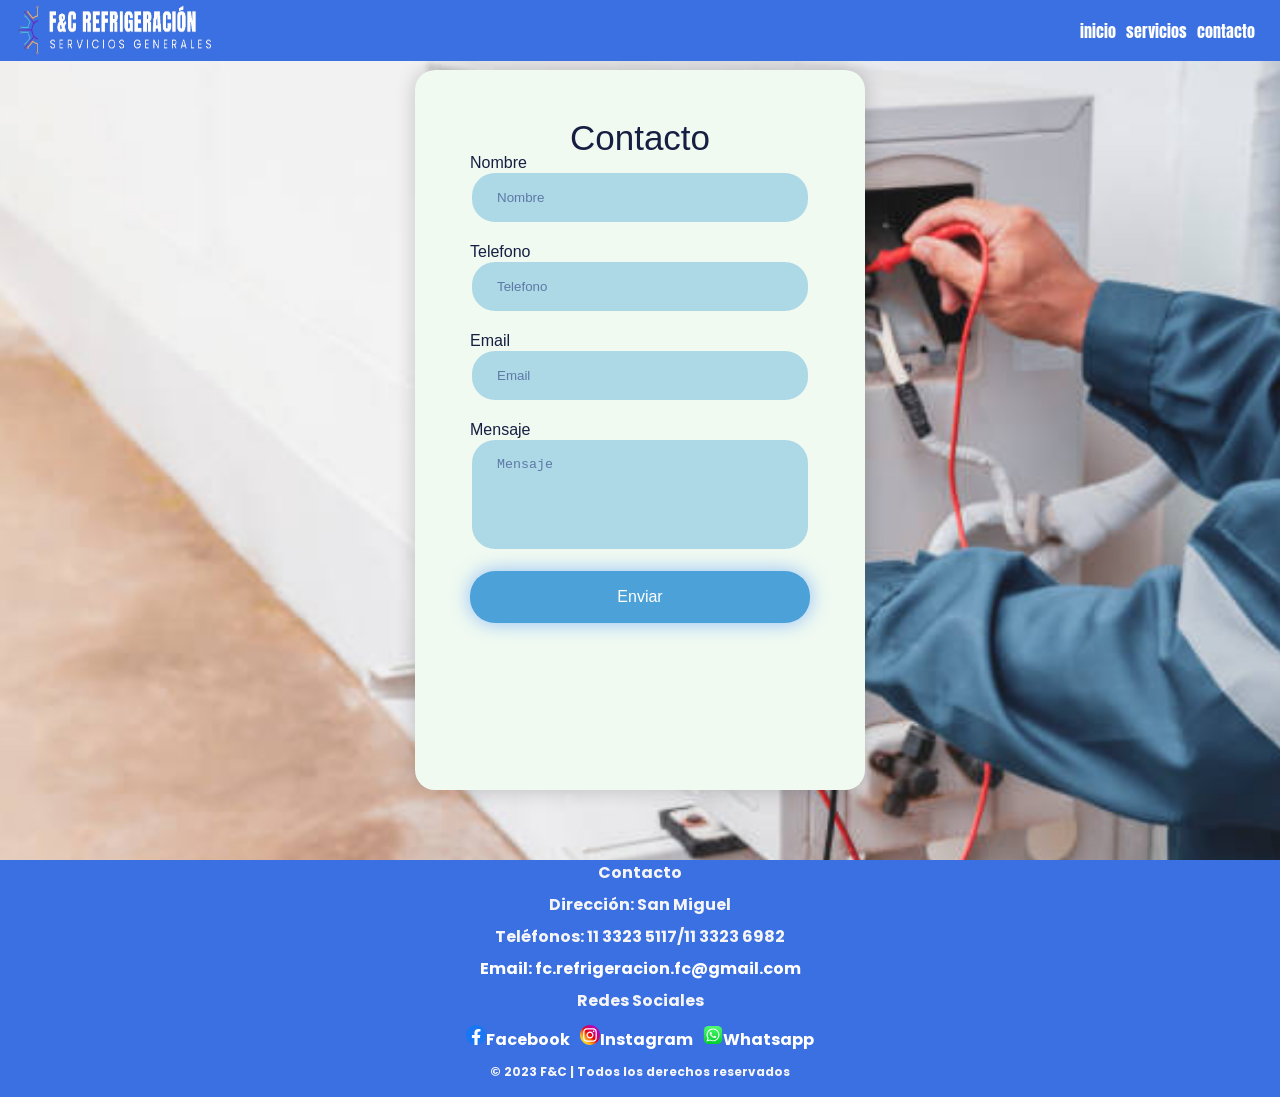
==== contacto.html @ 111342e3 "arreglando imagenes y rutas" ====
<!DOCTYPE html>
<html lang="en">
  <head>
    <!-- Metadatos -->
    <meta charset="UTF-8">
    <meta name="viewport" content="width=device-width, initial-scale=1.0">

    <!-- Estilos CSS -->
    <link rel="stylesheet" href="style.css">
    <link rel="stylesheet" href="reset.css">

    <!-- Google Fonts -->
    <link rel="preconnect" href="https://fonts.googleapis.com">
    <link rel="preconnect" href="https://fonts.gstatic.com" crossorigin>
    <link href="https://fonts.googleapis.com/css2?family=Anton&family=Poppins&family=Roboto:ital,wght@0,400;1,300&display=swap" rel="stylesheet">
    <title>Servicios de Mantenimiento</title>
  </head>
  

<body class="contacto-body">

    <!------------------- Header/Navbar ----------------------------------->

    <div class="item1">
      <div class="logo">
          <img src="images/logo_.png" alt="logo">
      </div>
  
      <div class="links">
          <a href="index.html">inicio</a>
          <a href="index.html">servicios</a>
          <a href="contacto.html">contacto</a>
      </div>
    </div>  

    <!------------------- Formulario de Contacto ----------------------------------->

    <div class="form-container">
      <form class="form" method="POST">
        <h2>Contacto</h2>
        <div class="input-group">
            <label for="name">Nombre</label>
            <input type="text" name="name" id="name" placeholder="Nombre" required>
            <label for="phone">Telefono</label>
            <input type="tel" name="telefono" id="telefono" placeholder="Telefono" required>
            <label for="email">Email</label>
            <input type="email" name="email" id="email" placeholder="Email" required>
            <label for="telefono">Mensaje</label>
            <textarea name="telefono" id="telefono" cols="30" rows="5" placeholder="Mensaje"></textarea required>
            <input class="btn" type="submit" value="Enviar">
        </div>
      </form>
  
    </div>


    <!---------------------- Footer ---------------------------------------->
  
    <footer class="item5 footer">
      <div class="footer-contact">
        <h4>Contacto</h4>
        <br>
        <p>Dirección: San Miguel</p>
        <p>Teléfonos: 11 3323 5117/11 3323 6982</p>
        <a href="mailto: fc.refrigeracion.fc@gmail.com"><p>Email: fc.refrigeracion.fc@gmail.com</p></a>
      </div>
      
      <div class="footer-social">
        <h4>Redes Sociales</h4>
        <br>
        <div class="icons">
            <a href="#"><img src="images/facebook.svg" alt="Facebook logo">Facebook</a>
            <a href="#"><img src="images/instagram.svg" alt="Instagram logo">Instagram</a>
            <a href="https://wa.link/7ofobc"><img src="images/whatsapp.svg" alt="whatsapp lo">Whatsapp</a>
        </div>
      </div>
      <br>
      <div class="footer-legal">
          <p>&copy; 2023 F&C | Todos los derechos reservados</p>
      </div>
    </footer>       

    <!-- jQuery -->
    <script src="https://ajax.googleapis.com/ajax/libs/jquery/3.5.1/jquery.min.js"></script>

    <!-- Script -->
  <script src="index.js"></script>    
</body>
</html>
---- style.css ----
/**/
.grid-container{
  background-color: #fcfcfc;
  font-family: 'Roboto', sans-serif;
  margin: 0 auto;
  width: 100%;
  display: grid;
  grid-template-columns: repeat(4, 1fr);
  grid-template-areas: 
  "nav nav nav nav"
  "main main main main"
  "main main main main"
  "servicios servicios servicios servicios"
  "footer footer footer footer";
  column-gap: .5em;
  row-gap: .4em;
  box-sizing: border-box;
}

/*Boton flotante Whatsapp-------------------------------------------*/

.floating-button{
  font-size: 20px;
  font-family: 'Poppins', sans-serif;
  font-weight: bold;
  position: fixed;
  bottom: 100px;
  right: 20px;
  background-color: whitesmoke;
  color: #4aed25;
  padding: 10px;
  border-radius: 10px; 
  box-shadow: 0 2px 5px rgba(0, 0, 0, 0.2); 
  cursor: pointer;
  display: flex;
  align-items: center;
  justify-content: space-around;
  transition: all 0.3s ease; /* Agrega una transición suave a todos los cambios */
  z-index: 1000; 
}

.floating-button:hover {
    transform: scale(1.1); /* Escala el botón al 110% cuando el cursor pasa sobre él */
}

.floating-button img {
  margin-left: 8px;
  max-width: 50px; /* Ajusta el tamaño de la imagen según sea necesario */
  border-radius: 50px;
}

/* Agrega la nueva clase para la animación */
.bell-animation {
  animation: bellAnimation 2s infinite alternate;
}

/* Define la animación */
@keyframes bellAnimation {
  0% {
    transform: rotate(-10deg);
  }
  100% {
    transform: rotate(10deg);
  }
}

/*---------------NAVBAR-------------------------------*/

.item1 {
  font-family: 'Anton', sans-serif;
  position: fixed;
  top: 0;
  left: 0;
  width: 100%;
  padding: 5px;
  z-index: 1000;
  background-color: rgb(59, 112, 226);
  display: flex;
  flex-direction: row;
  justify-content: space-between;
  align-items: center;
  transition: top 0.3s; /* Agrega una transición suave para el cambio de posición */

}

.logo img{
  width: 200px;
  height: 50px;
  margin-left: 10px;
}

.links{
  margin-right: 30px;
  display: flex;
  gap: 10px;  
  flex-wrap: wrap;
}

.links a{
  text-decoration: none;
  color: white;
}

.links a:hover{
  color: aqua;
  cursor: pointer;
}

/*-------------------------MAIN------------------------------------*/
  
.main {
  grid-area: main;
  margin-top: 70px;
  display: flex;
  align-content: center;
  justify-content: space-evenly;
  flex-wrap: wrap;
  gap: 10px;
  padding: 10px;
}

.main h1 {
  font-size: 1.5rem;
  color: rgb(59, 112, 226);
  font-weight: bold;
}

.main p {
  font-size: 1.2rem;
  line-height: 1.4;
  color: #333;
  max-width: 400px; 
}

.main img{
  width: 400px;
  height: 100%;
  border-radius: 10px;
}

.item4{
  grid-area: servicios;
  margin-top: 50px;
  margin: 5px;
}
  
.item5{
  grid-area: footer;
  background-color: rgb(59, 112, 226);
}



/*-------------------SERVICIOS------------------------------------------------*/

.servicios{
  display: flex;
  justify-content: center;
  flex-wrap: wrap;
}

.card{
  width: 325px;
  background-color: #f0f0f0;
  border-radius: 8px;
  overflow: hidden;
  box-shadow: 2px 1px 4px rgb(0,0,0,0.2);
  margin: 20px;
}

.card img{
  width: 100%;
  height: auto;
}

.card-content{
  padding: 16px;
}

.card-content h3{
  font-size: 28px;
  margin-bottom: 8px;
}

.card-content p{
  color: #666;
  font-size: 15px;
  line-height: 1.3;
}

.card-content a{
  display: inline-block;
  padding: 8px 16px;
  background-color: #333;
  text-decoration: none;
  border-radius: 4px;
  margin-top: 16px;
  color: #fff;
}




/*--------------------------------------CONTACTOO------------------------------------*/

.contacto-body{
  background: url('images/mantenimiento2.jpg') no-repeat center center fixed;
  background-size: cover;
}

.form-container{
  margin: 70px 0px;
  font-family: Arial, Helvetica, sans-serif;
  min-height: 80vh;
  display: flex;
  align-content: center;
  justify-content: center;
}

.form{
  padding: 50px 55px;
  box-shadow: 0 0 20px rgba(0, 0, 0, 0.2);
  border-radius: 20px;
  text-align: center;
  width: 340px;
  background-color: #F0FAF1;
}

.input-group{
  display: flex;
  flex-direction: column;
  text-align: left;
}

form h2{
  color: rgb(22, 31, 66);
  font-size: 35px;
}

label{
  color: rgb(22, 31, 66);
  font-size: 15px;
  font-weight: 600;
  margin-bottom: 15px;
}

input, textarea{
  padding: 17px 25px;
  border-radius: 25px;
  margin-bottom: 20px;
  background-color: lightblue;
  border: 2px solid #F0FAF1;
  color: rgb(22, 31, 66);
}

textarea{
  resize: none;
}

input::placeholder, textarea::placeholder{
  color: #5d79a6;
}

.btn{
  font-size: 16px;
  color: #ffffff;
  border: 0;
  border-radius: 25px;
  background-color: #4ca1d9;
  box-shadow: 0 0 20px rgba(0, 102, 254, 0.4);
  cursor: pointer;
}

.btn:hover{
  background-color: #4cc1d9;
}

/*--------------------------FOOTER-------------------------------------*/

.footer{
  grid-area: footer;
  font-family: 'Poppins', sans-serif;
  font-weight: bold;
  color: whitesmoke;
  background-color: rgb(59, 112, 226);
  padding: 5px;
  text-align: center;
  font-size: 1rem;
}

.footer-contact,
.footer-social,
.footer-legal{
  line-height: 1em;
}

.footer p {
  font-size: 1rem;
  margin-bottom: 1em;
}

.footer-legal p{
  font-size: .75rem;
}

.footer-social img{
  width: 20px;
  height: 20px;
}

.icons{
  display: flex;
  flex-wrap: wrap;
  justify-content: center;
  gap: 10px;
}

footer a{
  text-decoration: none;
  color: white;
}

footer a:hover{
  text-transform: uppercase;
}
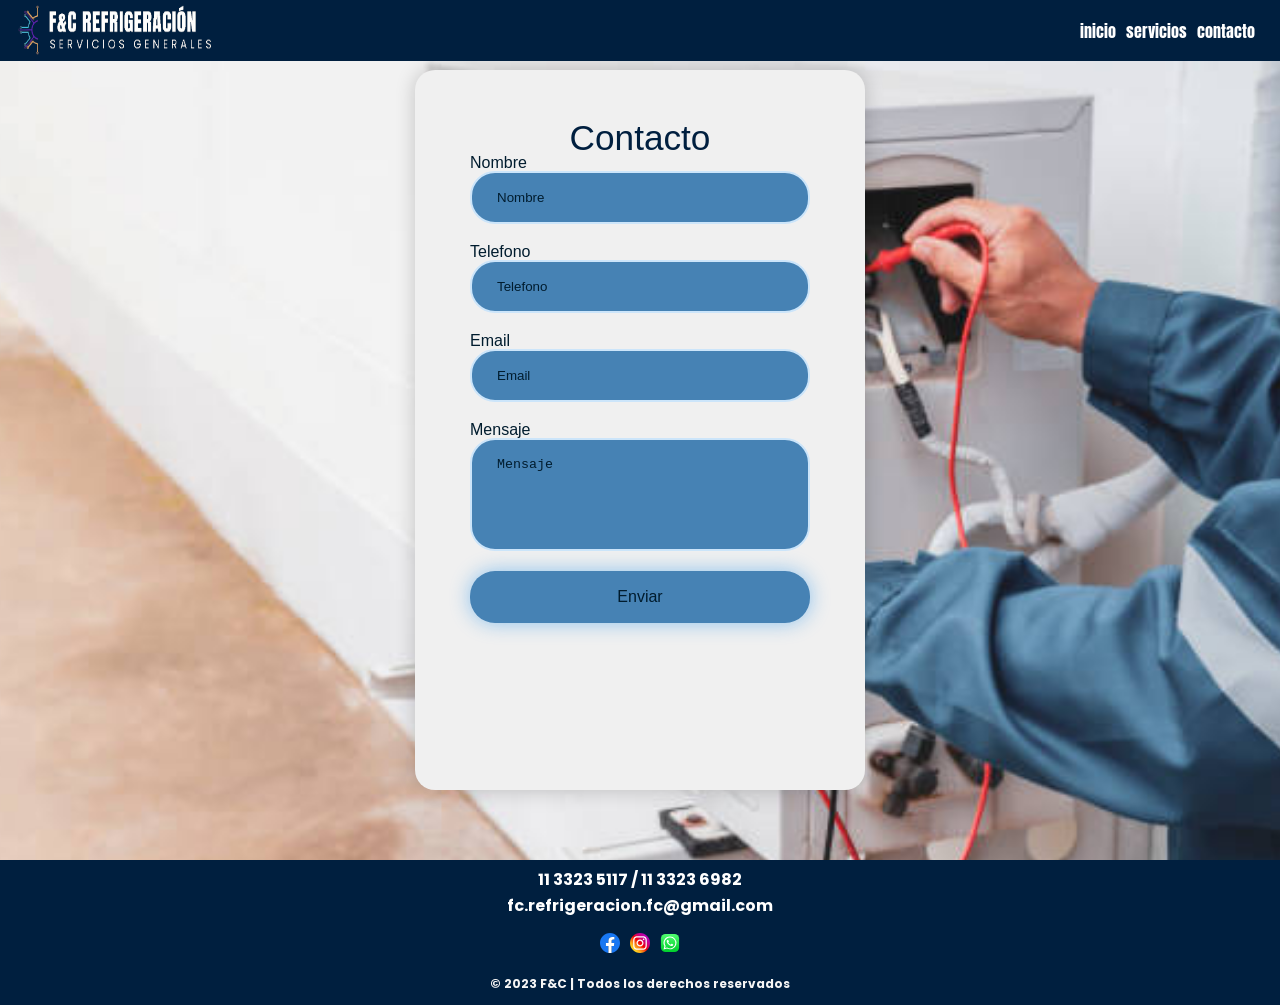
==== commit 779bc86d: "Haciendo la pagina mas agradable, Cambiando colores y eliminando algunas etiquetas" ====
--- a/contacto.html
+++ b/contacto.html
@@ -13,6 +13,7 @@
     <link rel="preconnect" href="https://fonts.googleapis.com">
     <link rel="preconnect" href="https://fonts.gstatic.com" crossorigin>
     <link href="https://fonts.googleapis.com/css2?family=Anton&family=Poppins&family=Roboto:ital,wght@0,400;1,300&display=swap" rel="stylesheet">
+    <link rel="stylesheet" href="https://fonts.googleapis.com/css2?family=Material+Symbols+Outlined:opsz,wght,FILL,GRAD@20..48,100..700,0..1,-50..200" />
     <title>Servicios de Mantenimiento</title>
   </head>
   
@@ -21,7 +22,21 @@
 
     <!------------------- Header/Navbar ----------------------------------->
 
-    <div class="item1">
+    <div class="item1 mobile">
+      <div class="header">
+        <div class="logo"><img src="images/logo_.png" alt="logo"></div>
+        <div class="more"><button id="bMore">
+          <span class="material-symbols-outlined">menu</span></button>
+        </div>
+      </div>
+      <div id="links" class="links collapsed">
+        <a href="index.html">inicio</a>
+        <a href="#servicios">servicios</a>
+        <a href="contacto.html">contacto</a>
+      </div>
+    </div>
+
+    <div class="item1 desktop">
       <div class="logo">
           <img src="images/logo_.png" alt="logo">
       </div>
@@ -58,27 +73,27 @@
   
     <footer class="item5 footer">
       <div class="footer-contact">
-        <h4>Contacto</h4>
-        <br>
-        <p>Dirección: San Miguel</p>
-        <p>Teléfonos: 11 3323 5117/11 3323 6982</p>
-        <a href="mailto: fc.refrigeracion.fc@gmail.com"><p>Email: fc.refrigeracion.fc@gmail.com</p></a>
+        <div class="nums">
+          <a href="#">11 3323 5117 / </a>
+          <a href="#">11 3323 6982 </a>
+        </div>
+        <div class="mail">
+          <a id="mail" href="mailto: fc.refrigeracion.fc@gmail.com">fc.refrigeracion.fc@gmail.com</a>
+        </div>
       </div>
-      
+      <br>
       <div class="footer-social">
-        <h4>Redes Sociales</h4>
-        <br>
         <div class="icons">
-            <a href="#"><img src="images/facebook.svg" alt="Facebook logo">Facebook</a>
-            <a href="#"><img src="images/instagram.svg" alt="Instagram logo">Instagram</a>
-            <a href="https://wa.link/7ofobc"><img src="images/whatsapp.svg" alt="whatsapp lo">Whatsapp</a>
+            <a href="#"><img src="images/facebook.svg" alt="Facebook logo"></a>
+            <a href="#"><img src="images/instagram.svg" alt="Instagram logo"></a>
+            <a href="https://wa.link/7ofobc"><img src="images/whatsapp.svg" alt="whatsapp logo"></a>
         </div>
       </div>
       <br>
       <div class="footer-legal">
           <p>&copy; 2023 F&C | Todos los derechos reservados</p>
       </div>
-    </footer>       
+    </footer>     
 
     <!-- jQuery -->
     <script src="https://ajax.googleapis.com/ajax/libs/jquery/3.5.1/jquery.min.js"></script>
--- a/style.css
+++ b/style.css
@@ -1,9 +1,8 @@
 /**/
 .grid-container{
-  background-color: #fcfcfc;
+  background-color: #f0f0f0;
   font-family: 'Roboto', sans-serif;
-  margin: 0 auto;
-  width: 100%;
+  width: 100%; 
   display: grid;
   grid-template-columns: repeat(4, 1fr);
   grid-template-areas: 
@@ -20,21 +19,11 @@
 /*Boton flotante Whatsapp-------------------------------------------*/
 
 .floating-button{
-  font-size: 20px;
   font-family: 'Poppins', sans-serif;
-  font-weight: bold;
   position: fixed;
   bottom: 100px;
   right: 20px;
-  background-color: whitesmoke;
-  color: #4aed25;
-  padding: 10px;
-  border-radius: 10px; 
-  box-shadow: 0 2px 5px rgba(0, 0, 0, 0.2); 
   cursor: pointer;
-  display: flex;
-  align-items: center;
-  justify-content: space-around;
   transition: all 0.3s ease; /* Agrega una transición suave a todos los cambios */
   z-index: 1000; 
 }
@@ -44,7 +33,6 @@
 }
 
 .floating-button img {
-  margin-left: 8px;
   max-width: 50px; /* Ajusta el tamaño de la imagen según sea necesario */
   border-radius: 50px;
 }
@@ -69,18 +57,17 @@
 .item1 {
   font-family: 'Anton', sans-serif;
   position: fixed;
-  top: 0;
-  left: 0;
+  top: 0; 
+  left: 0; 
   width: 100%;
   padding: 5px;
-  z-index: 1000;
-  background-color: rgb(59, 112, 226);
+  z-index: 1000; 
+  background-color: #001F3F;
   display: flex;
   flex-direction: row;
   justify-content: space-between;
   align-items: center;
   transition: top 0.3s; /* Agrega una transición suave para el cambio de posición */
-
 }
 
 .logo img{
@@ -102,15 +89,70 @@
 }
 
 .links a:hover{
-  color: aqua;
+  color: #0074E4;
   cursor: pointer;
+}
+
+.material-symbols-outlined {
+  font-variation-settings:
+  'FILL' 0,
+  'wght' 400,
+  'GRAD' 0,
+  'opsz' 48
+}
+
+.collapsed {
+  display: none;
+}
+
+.mobile {
+  display: none;
+}
+
+.mobile .header {
+  display: flex;
+  justify-content: space-between;
+  align-items: center;
+  padding-left: 10px;
+}
+
+.mobile .header button {
+  border: none;
+  background-color: #001F3F;
+  color: white;
+  padding: 15px;
+  cursor: pointer;
+}
+
+.logo {
+  min-width: 250px;
+}
+
+@media screen and (max-width: 500px) {
+
+  .desktop {
+    display: none;
+  }
+
+  .mobile {
+    display: block;
+  }
+
+  .logo img{
+    margin-left: auto;
+  }
+
+  .links{
+    flex-direction: column;
+    align-items: flex-end;
+  }
 }
 
 /*-------------------------MAIN------------------------------------*/
   
 .main {
   grid-area: main;
-  margin-top: 70px;
+  margin: 70px 10px 0px 10px;
   display: flex;
   align-content: center;
   justify-content: space-evenly;
@@ -121,14 +163,14 @@
 
 .main h1 {
   font-size: 1.5rem;
-  color: rgb(59, 112, 226);
+  color: #4682B4;
   font-weight: bold;
 }
 
 .main p {
   font-size: 1.2rem;
   line-height: 1.4;
-  color: #333;
+  color: #001C2E;
   max-width: 400px; 
 }
 
@@ -138,6 +180,12 @@
   border-radius: 10px;
 }
 
+@media screen and (max-width: 400px) {
+  .main img{
+    width: 100%;
+  }
+}
+
 .item4{
   grid-area: servicios;
   margin-top: 50px;
@@ -146,7 +194,6 @@
   
 .item5{
   grid-area: footer;
-  background-color: rgb(59, 112, 226);
 }
 
 
@@ -161,7 +208,7 @@
 
 .card{
   width: 325px;
-  background-color: #f0f0f0;
+  background-color: #e3e3e3;
   border-radius: 8px;
   overflow: hidden;
   box-shadow: 2px 1px 4px rgb(0,0,0,0.2);
@@ -175,15 +222,21 @@
 
 .card-content{
   padding: 16px;
+  display: flex;
+  flex-direction: column;
+  flex-wrap: wrap;
+  align-items: center;
 }
 
 .card-content h3{
-  font-size: 28px;
+  font-size: 1.3rem;
   margin-bottom: 8px;
+  font-weight: bold;
+  color: #4682B4;
 }
 
 .card-content p{
-  color: #666;
+  color: #001C2E;
   font-size: 15px;
   line-height: 1.3;
 }
@@ -223,7 +276,7 @@
   border-radius: 20px;
   text-align: center;
   width: 340px;
-  background-color: #F0FAF1;
+  background-color: #f0f0f0;
 }
 
 .input-group{
@@ -233,12 +286,12 @@
 }
 
 form h2{
-  color: rgb(22, 31, 66);
-  font-size: 35px;
+  color: #001F3F;
+  font-size: 2.2rem;
 }
 
 label{
-  color: rgb(22, 31, 66);
+  color: #001C2E;
   font-size: 15px;
   font-weight: 600;
   margin-bottom: 15px;
@@ -248,9 +301,9 @@
   padding: 17px 25px;
   border-radius: 25px;
   margin-bottom: 20px;
-  background-color: lightblue;
-  border: 2px solid #F0FAF1;
-  color: rgb(22, 31, 66);
+  background-color: #4682B4;
+  border: 2px solid #cce5fa;
+  color: #001C2E;
 }
 
 textarea{
@@ -258,7 +311,7 @@
 }
 
 input::placeholder, textarea::placeholder{
-  color: #5d79a6;
+  color: #001C2E;
 }
 
 .btn{
@@ -266,13 +319,15 @@
   color: #ffffff;
   border: 0;
   border-radius: 25px;
-  background-color: #4ca1d9;
-  box-shadow: 0 0 20px rgba(0, 102, 254, 0.4);
+  background-color: #4682B4;
+  box-shadow: 0 0 20px #2993ea7e;
   cursor: pointer;
+  color: #001C2E;
 }
 
 .btn:hover{
-  background-color: #4cc1d9;
+  background-color: #0074E4;
+  font-weight: bold;
 }
 
 /*--------------------------FOOTER-------------------------------------*/
@@ -282,21 +337,23 @@
   font-family: 'Poppins', sans-serif;
   font-weight: bold;
   color: whitesmoke;
-  background-color: rgb(59, 112, 226);
-  padding: 5px;
+  background-color: #001F3F;
+  padding: 10px;
   text-align: center;
   font-size: 1rem;
+}
+
+.footer h1{
+  font-size: large;
 }
 
 .footer-contact,
 .footer-social,
 .footer-legal{
-  line-height: 1em;
-}
-
-.footer p {
-  font-size: 1rem;
-  margin-bottom: 1em;
+  display: flex;
+  flex-direction: column;
+  gap: 5px;
+  line-height: 1.3em;
 }
 
 .footer-legal p{
@@ -310,9 +367,12 @@
 
 .icons{
   display: flex;
-  flex-wrap: wrap;
   justify-content: center;
   gap: 10px;
+}
+
+.footer a:hover{
+  transform: scale(1.3)
 }
 
 footer a{
@@ -320,6 +380,7 @@
   color: white;
 }
 
-footer a:hover{
+.mail a:hover{
   text-transform: uppercase;
-}
+  color: #0074E4;
+}
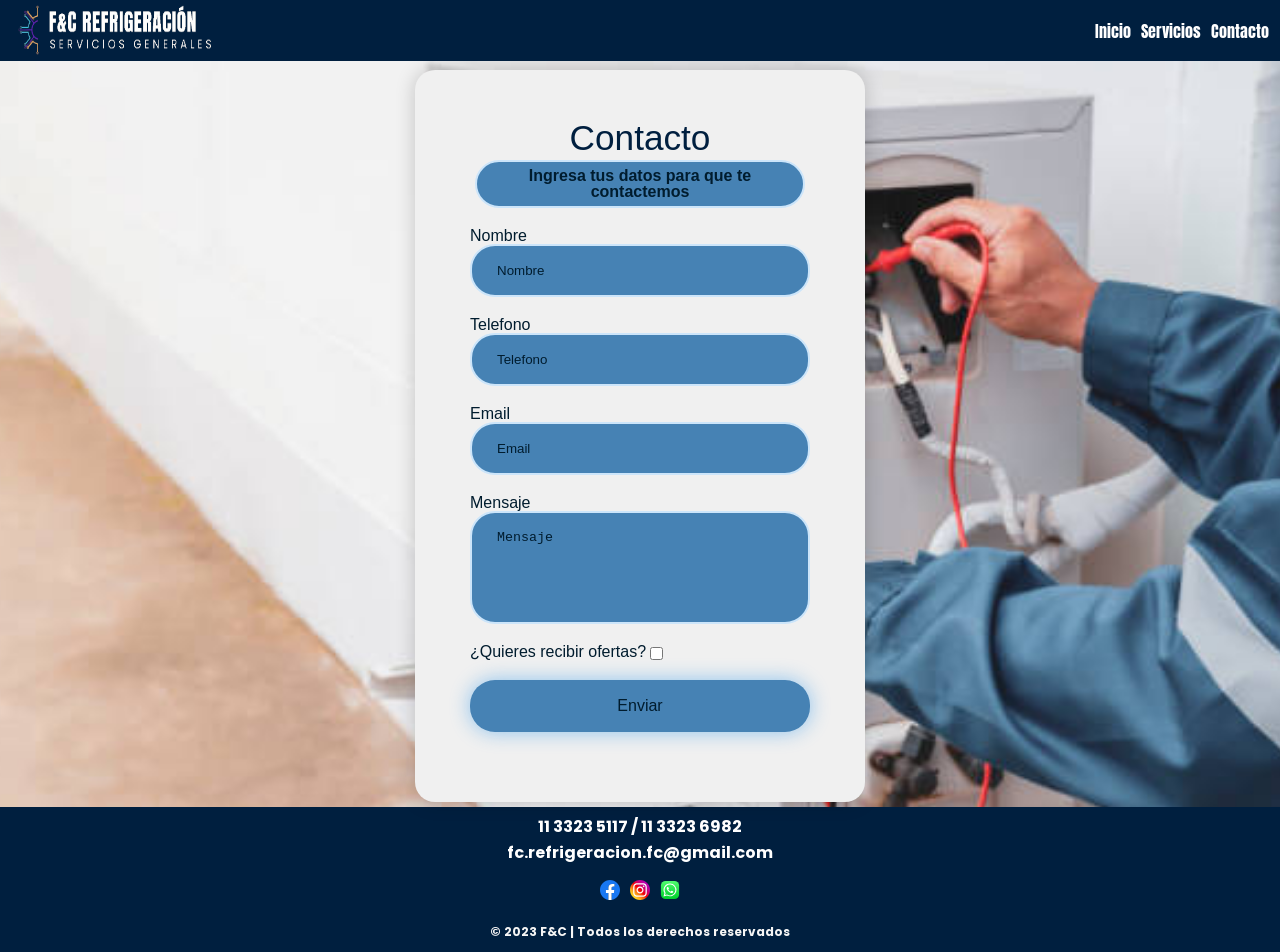
==== commit 8cfe23fe: "arreglando rutas" ====
--- a/contacto.html
+++ b/contacto.html
@@ -1,13 +1,13 @@
 <!DOCTYPE html>
-<html lang="en">
+<html lang="es">
   <head>
     <!-- Metadatos -->
     <meta charset="UTF-8">
     <meta name="viewport" content="width=device-width, initial-scale=1.0">
 
     <!-- Estilos CSS -->
-    <link rel="stylesheet" href="style.css">
-    <link rel="stylesheet" href="reset.css">
+    <link rel="stylesheet" href="/style.css">
+    <link rel="stylesheet" href="/reset.css">
 
     <!-- Google Fonts -->
     <link rel="preconnect" href="https://fonts.googleapis.com">
@@ -22,46 +22,47 @@
 
     <!------------------- Header/Navbar ----------------------------------->
 
-    <div class="item1 mobile">
-      <div class="header">
-        <div class="logo"><img src="images/logo_.png" alt="logo"></div>
-        <div class="more"><button id="bMore">
-          <span class="material-symbols-outlined">menu</span></button>
-        </div>
-      </div>
-      <div id="links" class="links collapsed">
-        <a href="index.html">inicio</a>
-        <a href="#servicios">servicios</a>
-        <a href="contacto.html">contacto</a>
-      </div>
-    </div>
-
-    <div class="item1 desktop">
-      <div class="logo">
-          <img src="images/logo_.png" alt="logo">
-      </div>
-  
-      <div class="links">
-          <a href="index.html">inicio</a>
-          <a href="index.html">servicios</a>
-          <a href="contacto.html">contacto</a>
-      </div>
-    </div>  
+    <header class="item1">
+      <div class="logo"><img src="./images/logo_.png" alt="Logo"></div>
+      <button id="abrir" class="abrir-menu"><i class="bi bi-list"></i></button>
+      <nav class="nav" id="nav">
+          <button class="cerrar-menu" id="cerrar"><i class="bi bi-x"></i></button>
+          <ul class="nav-list">
+              <li><a href="/index.html">Inicio</a></li>
+              <li><a href="#servicios">Servicios</a></li>
+              <li><a href="/contacto.html">Contacto</a></li>
+          </ul>
+      </nav>
+    </header>
 
     <!------------------- Formulario de Contacto ----------------------------------->
 
     <div class="form-container">
-      <form class="form" method="POST">
+      <form id="miFormulario" action="/enviar-formulario" class="form" method="POST">
         <h2>Contacto</h2>
+        <div class="result-message">
+          <span id="message">Ingresa tus datos para que te contactemos</span>
+        </div>
+
         <div class="input-group">
-            <label for="name">Nombre</label>
-            <input type="text" name="name" id="name" placeholder="Nombre" required>
-            <label for="phone">Telefono</label>
-            <input type="tel" name="telefono" id="telefono" placeholder="Telefono" required>
+
+            <label for="nombre">Nombre</label>
+            <input type="text" name="nombre" id="name" placeholder="Nombre" required>
+
+            <label for="telefono">Telefono</label>
+            <input type="number" name="telefono" id="telefono" placeholder="Telefono" required>
+
             <label for="email">Email</label>
             <input type="email" name="email" id="email" placeholder="Email" required>
-            <label for="telefono">Mensaje</label>
-            <textarea name="telefono" id="telefono" cols="30" rows="5" placeholder="Mensaje"></textarea required>
+            
+            <label for="mensaje">Mensaje</label>
+            <textarea name="mensaje" id="mensaje" cols="30" rows="5" placeholder="Mensaje"></textarea required>
+
+            <div class="checkbox">
+              <p>¿Quieres recibir ofertas?</p>
+              <input type="checkbox" name="quieroOfertas"> 
+            </div>  
+
             <input class="btn" type="submit" value="Enviar">
         </div>
       </form>
@@ -99,6 +100,6 @@
     <script src="https://ajax.googleapis.com/ajax/libs/jquery/3.5.1/jquery.min.js"></script>
 
     <!-- Script -->
-  <script src="index.js"></script>    
+    <script src="/index.js"></script>    
 </body>
 </html>
--- a/style.css
+++ b/style.css
@@ -76,75 +76,83 @@
   margin-left: 10px;
 }
 
-.links{
-  margin-right: 30px;
-  display: flex;
-  gap: 10px;  
-  flex-wrap: wrap;
-}
-
-.links a{
+.nav-list {
+  list-style-type: none;
+  display: flex;
+  gap: 10px;
+  margin-right: 1rem;
+}
+
+.nav-list li a {
   text-decoration: none;
   color: white;
 }
 
-.links a:hover{
+.nav-list li a:hover{
   color: #0074E4;
   cursor: pointer;
 }
 
-.material-symbols-outlined {
-  font-variation-settings:
-  'FILL' 0,
-  'wght' 400,
-  'GRAD' 0,
-  'opsz' 48
-}
-
-.collapsed {
+.abrir-menu,
+.cerrar-menu {
   display: none;
-}
-
-.mobile {
-  display: none;
-}
-
-.mobile .header {
-  display: flex;
-  justify-content: space-between;
-  align-items: center;
-  padding-left: 10px;
-}
-
-.mobile .header button {
-  border: none;
-  background-color: #001F3F;
-  color: white;
-  padding: 15px;
-  cursor: pointer;
 }
 
 .logo {
   min-width: 250px;
 }
 
-@media screen and (max-width: 500px) {
-
-  .desktop {
-    display: none;
-  }
-
-  .mobile {
-    display: block;
+@media screen and (max-width: 550px) {
+  .abrir-menu,
+  .cerrar-menu {
+      display: block;
+      border: 0;
+      font-size: 1.25rem;
+      padding: 15px;
+      background-color: transparent;
+      cursor: pointer;
   }
 
   .logo img{
     margin-left: auto;
   }
 
-  .links{
-    flex-direction: column;
-    align-items: flex-end;
+  .abrir-menu {
+      color: #ececec;
+  }
+
+  .cerrar-menu {
+      color: #ececec;
+  }
+
+  .nav {
+      opacity: 0;
+      visibility: hidden;
+      display: flex;
+      flex-direction: column;
+      align-items: end;
+      gap: 1rem;
+      position: fixed;
+      top: 0;
+      right: 0;
+      bottom: 0;
+      background-color: #001F3F;
+      padding: 1rem;
+      box-shadow: 0 0 0 100vmax rgba(0, 0, 0, .5);
+  }
+
+  .nav.visible {
+      opacity: 1;
+      visibility: visible;
+  }
+  
+  .nav-list {
+      flex-direction: column;
+      align-items: end;
+  }
+
+  .nav-list li a {
+      color: #ecececec;
   }
 }
 
@@ -262,7 +270,7 @@
 }
 
 .form-container{
-  margin: 70px 0px;
+  margin: 70px auto 5px auto;
   font-family: Arial, Helvetica, sans-serif;
   min-height: 80vh;
   display: flex;
@@ -306,11 +314,27 @@
   color: #001C2E;
 }
 
+.result-message{
+  margin: 5px;
+  padding: 6px;
+  font-weight: bolder;
+  border-radius: 25px;
+  margin-bottom: 20px;
+  background-color: #4682B4;
+  border: 2px solid #cce5fa;
+  color: #001C2E;
+}
+
 textarea{
   resize: none;
 }
 
 input::placeholder, textarea::placeholder{
+  color: #001C2E;
+}
+
+.checkbox{
+  display: flex;
   color: #001C2E;
 }
 
